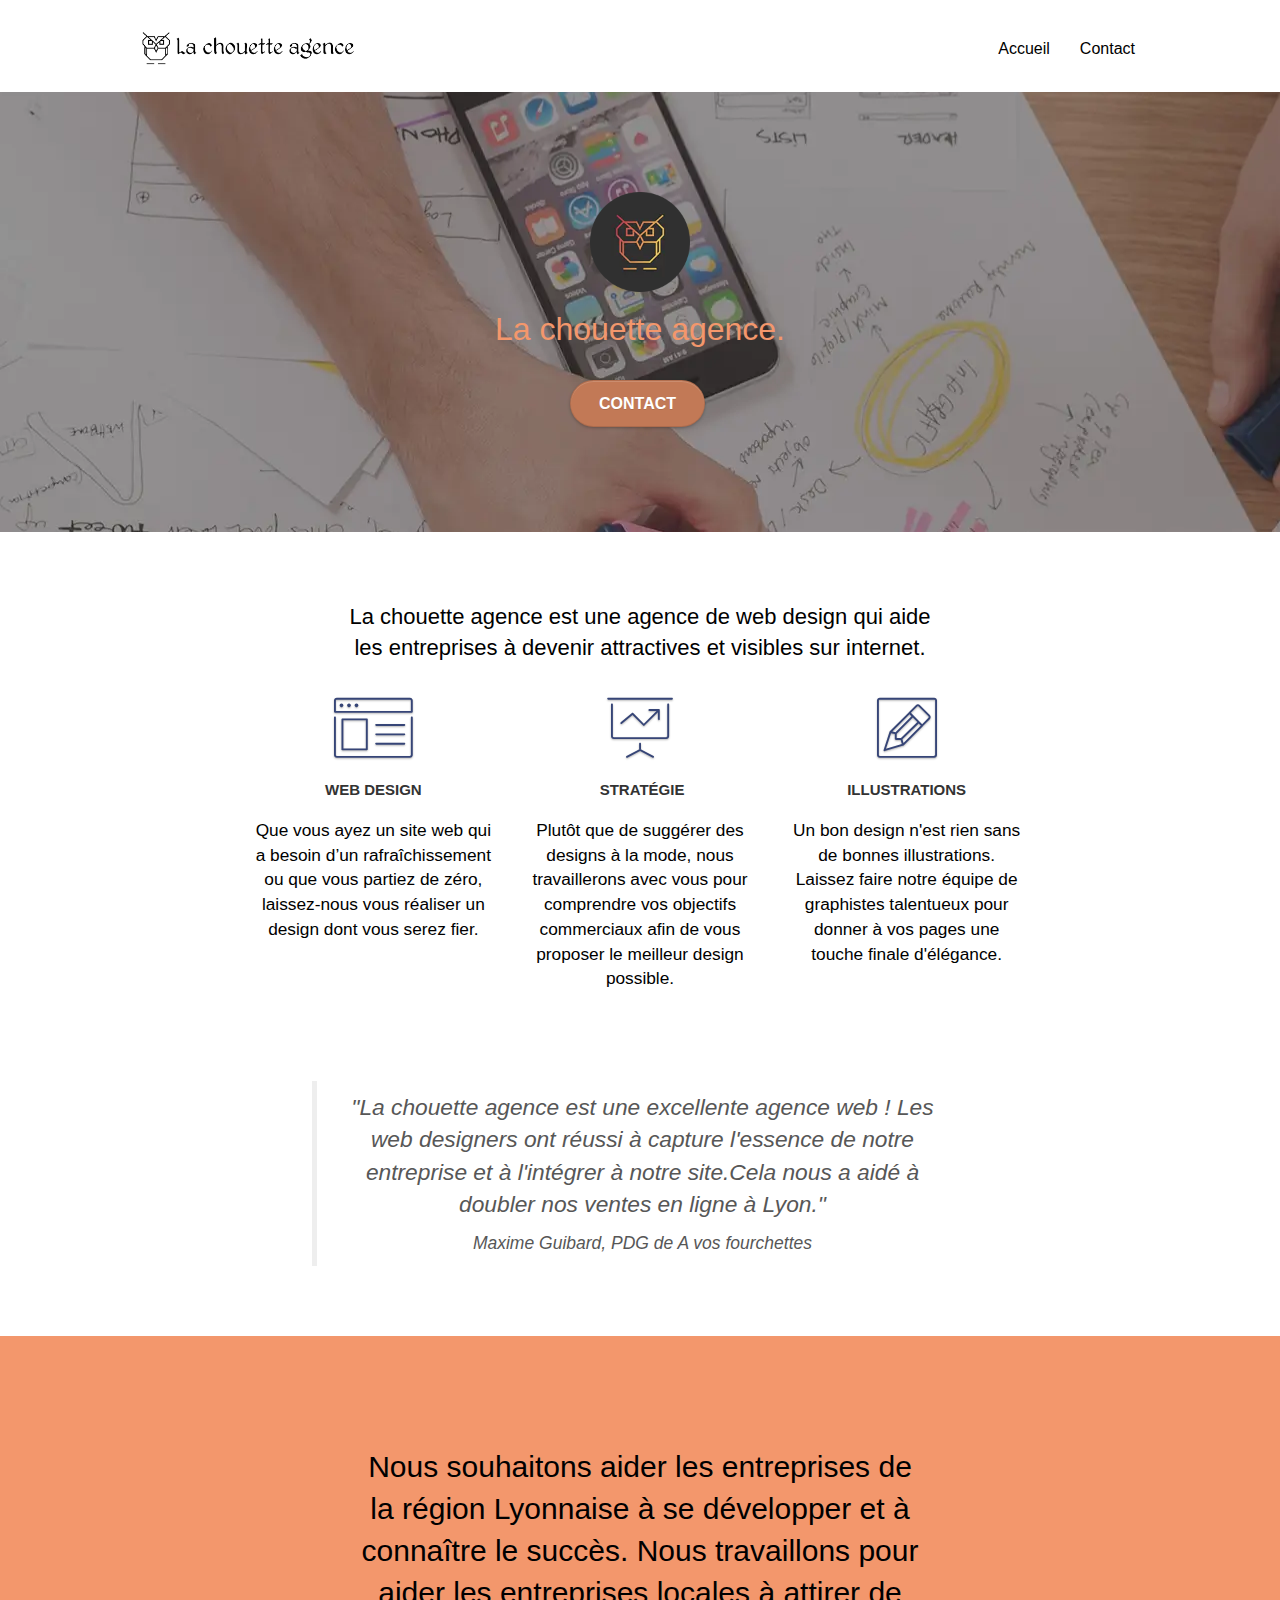
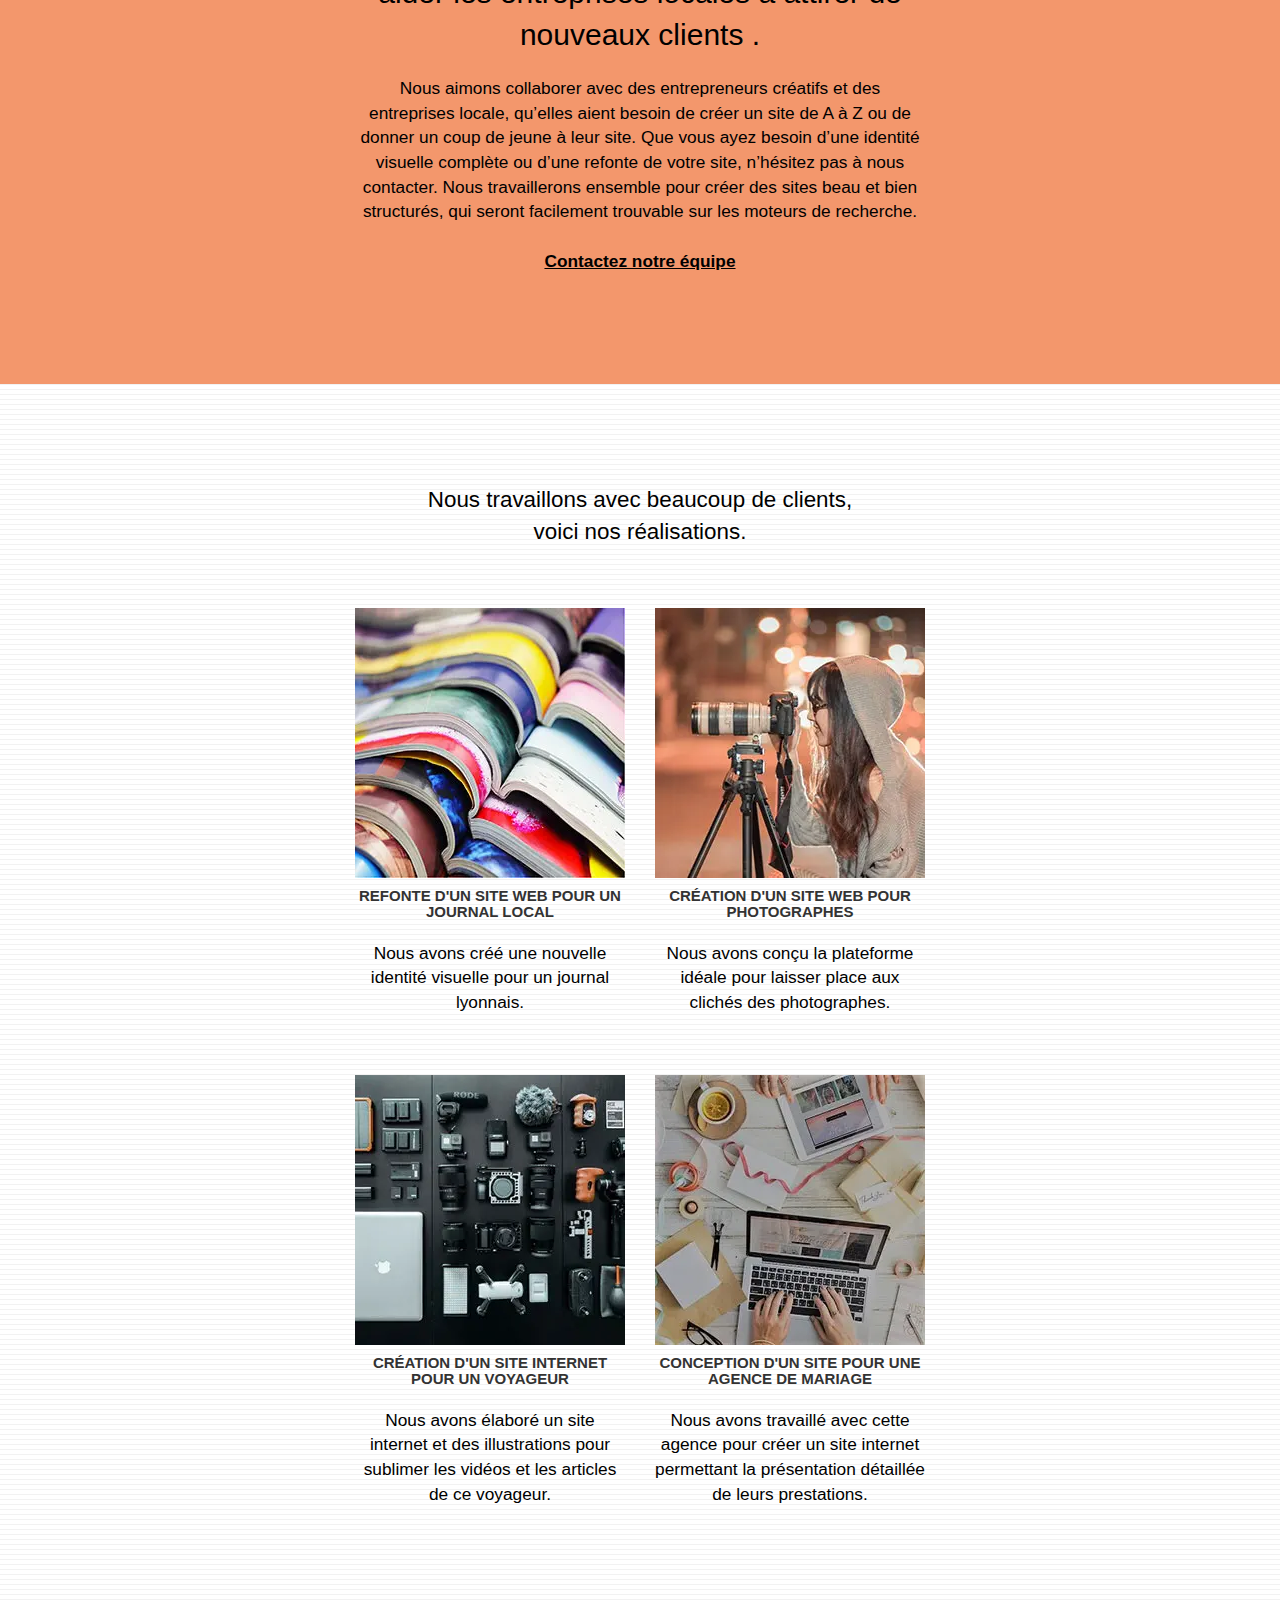
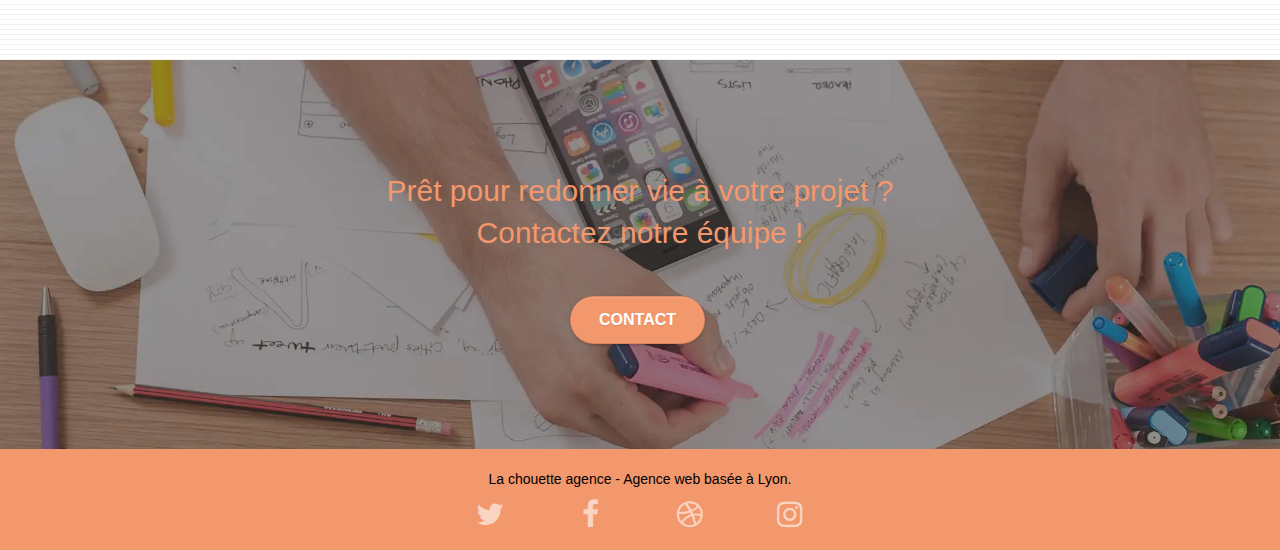
==== optimize/index.html @ 53a5d678 "PERFORM: contrast" ====
<!doctype html>
<html lang="fr-FR">
<head>
    <meta charset="utf-8">
	<meta name="viewport" content="width=device-width, initial-scale=1.0">
	<meta name="robots" content="index, follow">
    <meta name="keywords" content="site web, site internet, agence design  Lyon, France, Entreprise webdesign Lyon, design de site web, site web, web, internet, site internet">
    <meta name="description" content="La chouette agence est une agence design basée à Lyon.">
    <link rel="shortcut icon" type="image/png" href="favicon.jpg">
	<link rel="stylesheet" type="text/css" href="./css/bootstrap.css">
	<link rel="stylesheet" type="text/css" href="style.css">
	<link rel="stylesheet" type="text/css" href="./css/font-awesome.css">
	<link rel="stylesheet" type="text/css" href="./css/et-line.css">
	<meta property="og:title" content="La Chouette Agence">
	<meta property="og:description" content="La chouette agence est une agence de Web Design basée sur Lyon enthousiaste d'aider les entreprises à devenir plus visibles.">
	<meta property="og:image" content="img/image-de-presentation.bpm">
	<meta property="og:url" content="https://johnatantoulouse.github.io/OCP4/optimize/index.html">
	<meta name="twitter:title" content="La Chouette Agence">
	<meta name="twitter:description" content="La chouette agence est une agence de Web Design basée sur Lyon enthousiaste d'aider les entreprises à devenir plus visibles.">
	<meta name="twitter:image" content="img/image-de-presentation.webp">
	<meta name="twitter:card" content="La_Chouette_Agence">
	<meta name="theme-color" content="#f3976c">
	<script src="./js/min/jquery-2.1.0.min.js" defer></script>
	<script src="./js/min/bootstrap.min.js" defer></script>
	<script src="./js/min/blocs.min.js" defer></script>
	<script src="./js/formHandler.js" defer></script>
	<script src="./js/jqBootstrapValidation.js" defer></script>
    <title>La Chouette agence</title>
<!-- Analytics -->
 
<!-- Analytics END -->
    
</head>
<body>
<!-- Principal conteneur -->
<div class="page-container">
    
<!-- bloc-0 -->
<header class="bloc bgc-white l-bloc " id="bloc-0" role="banner"> 
	<div class="container bloc-sm">

		<nav class="navbar row" role="navigation">
			<div class="navbar-header">
				<a class="navbar-brand" href="#" title="accueil la chouette agence"><img src="img/la-chouette-agence.webp" title="La Chouette Agence - Entreprise de Webdesign à Lyon" height="40" alt="logo la Chouette agence" /></a>
				<button id="nav-toggle" type="button" class="ui-navbar-toggle navbar-toggle" data-toggle="collapse" data-target=".navbar-1">
					<span class="sr-only">Toggle navigation</span><span class="icon-bar"></span><span class="icon-bar"></span><span class="icon-bar"></span>
				</button>
			</div>
			<div class="collapse navbar-collapse navbar-1 special-dropdown-nav">
				<ul class="site-navigation nav navbar-nav">
					<li>
						<a href="index.html" title="Accueil - La chouette agence">Accueil</a>
					</li>
					<li>
						<a href="contact.html" title="Formulaire de contact">Contact</a>
					</li>
				</ul>
			</div>
		</nav>
	</div>
</header>
<!-- bloc-0 END -->

<!-- bloc-1-presentation -->
<div class="bloc bgc-dark-slate-blue bg-banniere d-bloc bg-t-edge bloc-bg-texture texture-paper b-parallax" id="bloc-1-hero">
	<div class="container bloc-lg">
		<div class="row tight-width-whitespace">
			<div class="col-sm-12">
				<div class="visibility--more">
					<img src="img/logo.webp" class="center-block image-resize-mode" width="100"  alt="La chouette agence, agence web Lyon, création logo Lyon" title="La chouette agence, entreprise de webdesing à Lyon"/>
					<h1 class="text-center hero-bloc-text tc-white">
						La chouette agence.
					</h1>
					<div class="text-center">
						<a href="contact.html#"  title="contact" class="btn btn-lg btn-clean btn-rd cta-hero" id="cta-hero">Contact</a>
					</div>
				</div>
			</div>
		</div>
	</div>
</div>
<!-- bloc-1-presentation END -->

<!-- bloc-2-services -->
<div class="bloc bgc-white l-bloc" id="bloc-2-services">
	<div class="container bloc-md">
		<div class="row">
			<div class="col-sm-12 text-center">
				<h2>La chouette agence est une agence de web design qui aide<br/> les entreprises à devenir attractives et visibles sur internet.</h2>
			</div>
		</div>
		<div class="row voffset-lg med-width-whitespace">
			<div class="col-sm-4">
				<div class="text-center">
					<span class="et-icon-browser sm-shadow icon-dark-slate-blue icons icon-lg"></span>
				</div>
				<h3 class="mg-md text-center">
					Web design
				</h3>
				<p class="text-center p--normal">
					Que vous ayez un site web qui a besoin d&rsquo;un rafraîchissement ou que vous partiez de zéro, laissez-nous vous réaliser un design dont vous serez fier.
				</p>
			</div>
			<div class="col-sm-4">
				<div class="text-center">
					<span class="et-icon-presentation sm-shadow icon-dark-slate-blue icons icon-lg"></span>
				</div>
				<h3 class="mg-md text-center">
					&nbsp;Stratégie
				</h3>
				<p class="text-center p--normal">
					Plutôt que de suggérer des designs à la mode, nous travaillerons avec vous pour comprendre vos objectifs commerciaux afin de vous proposer le meilleur design possible.<br>
				</p>
			</div>
			<div class="col-sm-4">
				<div class="text-center">
					<span class="et-icon-edit sm-shadow icon-dark-slate-blue icons icon-lg"></span>
				</div>
				<h3 class="mg-md text-center">
					Illustrations
				</h3>
				<p class="text-center p--normal">
					Un bon design n'est rien sans de bonnes illustrations. Laissez faire notre équipe de graphistes talentueux pour donner à vos pages une touche finale d'élégance.
				</p>
			</div>
		</div>
		<div class="row voffset-lg voffset">
			<div class="col-xs-12 col-md-8 col-md-offset-2 text-center">
				<blockquote>
					<p id="text--temoignagne">"La chouette agence est une excellente agence web ! Les web designers ont réussi à capture l'essence de notre entreprise et à l'intégrer à notre site.Cela nous a aidé à doubler nos ventes en ligne à Lyon."</p>
					<cite id="owner--temoignagne">Maxime Guibard, PDG de A vos fourchettes</cite>
				</blockquote>
			</div>
		</div>
	</div>
</div>
<!-- bloc-2-services END -->
<!-- bloc-3-what-i-do -->
<div class="bloc tc-white bgc-atomic-tangerine bg-presentation d-bloc bloc-bg-texture texture-paper b-parallax" id="bloc-3-what-i-do">
	<div class="container bloc-lg">
		<div class="row tight-width-whitespace visibility--more ">
			<div class="col-sm-12">
				<h2 class="mg-md text-center text-contrast-color-lt">
					Nous souhaitons aider les entreprises de la région Lyonnaise à se développer et à connaître le succès. Nous travaillons pour aider les entreprises locales à attirer de nouveaux clients .<br>
				</h2>
				<p class="text-center text-contrast-color-lt p--normal">
					Nous aimons collaborer avec des entrepreneurs créatifs et des entreprises locale, qu’elles aient besoin de créer un site de A à Z ou de donner un coup de jeune à leur site. Que vous ayez besoin d’une identité visuelle complète ou d’une refonte de votre site, n’hésitez pas à nous contacter. Nous travaillerons ensemble pour créer des sites beau et bien structurés, qui seront facilement trouvable sur les moteurs de recherche. <br><br><a class=" bold-link" href="contact.html#form_1"  title="contact page">Contactez notre équipe</a><br>
				</p>
			</div>
		</div>
	</div>
</div>
<!-- bloc-3-what-i-do END -->
<!-- bloc-4-portfolio -->
<div class="bloc bgc-white bg-lines-h2-bg bg-repeat l-bloc" id="bloc-4-portfolio">
	<div class="container bloc-lg">
		<div class="row">
			<div class="col-sm-12 text-center">
				<p id="text--image--travaillons">Nous travaillons avec beaucoup de clients,<br/>
					voici nos réalisations.</p>
			</div>
		</div>
		<div class="row tight-width-whitespace portfolio-row">
			<div class="col-sm-6">
				<a href="#" data-lightbox="img/1.webp" data-gallery-id="gallery-1" data-caption="Refonte d'un site web pour un journal local" data-frame="snapshot-lb">
					<img src="img/1.webp" alt="Lyon web design logo agence web meilleure agence et refonte site web journal"  class="img-responsive portfolio-thumb" title="Refonte du site web d'un journal" />
				</a>
				<h3 class="mg-md text-center">
					Refonte d'un site web pour un journal local
				</h3>
				<p class="text-center p--normal">
					Nous avons créé une nouvelle identité visuelle pour un journal lyonnais.
				</p>
			</div>
			<div class="col-sm-6">
				<a href="#" data-lightbox="img/2.webp" data-gallery-id="gallery-1" data-caption="Création d'un site web pour photographes" data-frame="snapshot-lb">
					<img src="img/2.webp" class="img-responsive portfolio-thumb" alt="Lyon web design logo agence web meilleure agence, Création d'un site web pour photographes" title="Création d'un site web pour photographes"/>
				</a>
				<h3 class="mg-md text-center">
					Création d'un site web pour photographes
				</h3>
				<p class="text-center p--normal">
					Nous avons conçu la plateforme idéale pour laisser place aux clichés des photographes.
				</p>
			</div>
		</div>
		<div class="row tight-width-whitespace portfolio-row">
			<div class="col-sm-6">
				<a href="#" data-lightbox="img/3.webp" data-gallery-id="gallery-1" data-caption="Création d'un site internet pour un voyageur" data-frame="snapshot-lb">
					<img src="img/3.webp" class="img-responsive portfolio-thumb"  alt="Lyon web design logo agence web meilleure agence, Création d'un site web pour voyageur"  title="Création et illustrations d'un site web pour voyageurs"/>
				</a>
				<h3 class="mg-md text-center">
					Création d'un site internet pour un voyageur
				</h3>
				<p class="text-center p--normal">
					Nous avons élaboré un site internet et des illustrations pour sublimer les vidéos et les articles de ce voyageur.
				</p>
			</div>
			<div class="col-sm-6">
				<a href="#" data-lightbox="img/4.webp" data-gallery-id="gallery-1" data-caption="Conception d'un site pour une agence de mariage" data-frame="snapshot-lb">
					<img src="img/4.webp" class="img-responsive portfolio-thumb"  alt="Lyon web design logo agence web meilleure agence, Création d'un site web pour agence de mariage" title="Conception d'un site web pour une agence de mariage" />
				</a>
				<h3 class="mg-md text-center">
					Conception d'un site pour une agence de mariage
				</h3>
				<p class="text-center p--normal">
					Nous avons travaillé avec cette agence pour créer un site internet permettant la présentation détaillée de leurs prestations.
				</p>
			</div>
		</div>
	</div>
</div>
<!-- bloc-4-portfolio END -->
<!-- bloc-5-cta -->
<div class="bloc bgc-dark-slate-blue bg-banniere d-bloc bloc-bg-texture texture-paper" id="bloc-5-cta">
	<div class="container bloc-lg">
		<div class="row">
			<div class="visibility--more">
				<h2 class="mg-md text-center tc-white">
					Prêt pour redonner vie à votre projet ?<br>Contactez notre équipe !
				</h2>
				<div class="text-center">
					<a href="contact.html" title="lien page contact" class="btn bgc-atomic-tangerine btn-clean btn-rd btn-lg cta-hero text-contrast-color">Contact</a>
				</div>
			</div>
		</div>
	</div>
</div>
<!-- bloc-5-cta END -->
<!-- Footer - bloc-8 -->
<footer class="bloc bgc-atomic-tangerine d-bloc" id="bloc-8">
	<div class="container bloc-sm">
		<div class="row">
			<div class="col-sm-12">
				<p class="text-center text-contrast-color text-contrast-size">
					La chouette agence - Agence web basée à Lyon.<br>
				</p>
				<div class="row row-no-gutters social">
					<div class="col-sm-3">
						<div class="text-center">
							<a class="social text-contrast-color-dk" href="#" title="Twitter"><span class="fa fa-twitter icon-md text-contrast-color"></span></a>
						</div>
					</div>
					<div class="col-sm-3 ">
						<div class="text-center">
							<a class="social" href="#" title="Facebook"><span class="fa fa-facebook icon-md text-contrast-color"></span></a>
						</div>
					</div>
					<div class="col-sm-3">
						<div class="text-center">
							<a class="social" href="#" title="Dribble"><span class="fa fa-dribbble icon-md "></span></a>
						</div>
					</div>
					<div class="col-sm-3">
						<div class="text-center">
							<a class="social" href="#" title="Instagram"><span class="fa fa-instagram icon-md text-contrast-color"></span></a>
						</div>
					</div>
				</div>
			</div>
		</div>
	</div>
</div>
<!-- Footer - bloc-8 END -->
</div>
<!-- Principal conteneur END -->
</body>
</html>
---- optimize/style.css ----
body {
    margin: 0;
    padding: 0;
    background: #FFF;
    overflow-x: hidden;
    -webkit-font-smoothing: antialiased;
    -moz-osx-font-smoothing: grayscale;
}

a,
button {
    transition: all .3s ease-in-out;
    outline: none!important;
}

a:hover {
    text-decoration: none;
    cursor: pointer;
}

#page-loading-blocs-notifaction {
    position: fixed;
    top: 0;
    bottom: 0;
    width: 100%;
    z-index: 100000;
    background: #FFFFFF url("img/texture-paper.webp") no-repeat center center;
}

.bloc {
    width: 100%;
    clear: both;
    background: 50% 50% no-repeat;
    padding: 0 50px;
    -webkit-background-size: cover;
    -moz-background-size: cover;
    -o-background-size: cover;
    background-size: cover;
    position: relative;
}

.bloc .container {
    padding-left: 0;
    padding-right: 0;
}

.bloc-lg {
    padding: 100px 50px;
}

.bloc-md {
    padding: 50px;
}

.bloc-sm {
    padding: 20px 50px;
}

.bg-center,
.bg-l-edge,
.bg-r-edge,
.bg-t-edge,
.bg-b-edge,
.bg-tl-edge,
.bg-bl-edge,
.bg-tr-edge,
.bg-br-edge,
.bg-repeat {
    -webkit-background-size: auto!important;
    -moz-background-size: auto!important;
    -o-background-size: auto!important;
    background-size: auto!important;
}

.bg-repeat {
    background: repeat;
}

.bg-t-edge {
    background: top no-repeat;
}

.bloc-bg-texture::before {
    content: "";
    background-size: 2px 2px;
    position: absolute;
    top: 0;
    bottom: 0;
    left: 0;
    right: 0;
}

.texture-paper::before {
    background: url("img/texture-paper.webp");
    background-size: 280px 280px;
    position: relative;
}
.b-parallax {
    background-attachment: fixed;
}

.d-bloc {
    color: rgba(255, 255, 255, .7);
}

.d-bloc button:hover {
    color: rgba(255, 255, 255, .9);
}

.d-bloc .icon-round,
.d-bloc .icon-square,
.d-bloc .icon-rounded,
.d-bloc .icon-semi-rounded-a,
.d-bloc .icon-semi-rounded-b {
    border-color: rgba(255, 255, 255, .9);
}

.d-bloc .divider-h span {
    border-color: rgba(255, 255, 255, .2);
}

.d-bloc .a-btn,
.d-bloc .navbar a,
.d-bloc .navbar-brand,
.d-bloc a .icon-sm,
.d-bloc a .icon-md,
.d-bloc a .icon-lg,
.d-bloc a .icon-xl,
.d-bloc h1 a,
.d-bloc h2 a,
.d-bloc h3 a,
.d-bloc h4 a,
.d-bloc h5 a,
.d-bloc h6 a,
.d-bloc p a {
    color: rgba(255, 255, 255, .6);
}

.d-bloc .a-btn:hover,
.d-bloc .navbar a:hover,
.d-bloc .navbar-brand:hover,
.d-bloc a:hover .icon-sm,
.d-bloc a:hover .icon-md,
.d-bloc a:hover .icon-lg,
.d-bloc a:hover .icon-xl,
.d-bloc h1 a:hover,
.d-bloc h2 a:hover,
.d-bloc h3 a:hover,
.d-bloc h4 a:hover,
.d-bloc h5 a:hover,
.d-bloc h6 a:hover,
.d-bloc p a:hover {
    color: rgba(255, 255, 255, 1);
}

.d-bloc .navbar-toggle .icon-bar {
    background: rgba(255, 255, 255, 1);
}

.d-bloc .btn-wire,
.d-bloc .btn-wire:hover {
    color: rgba(255, 255, 255, 1);
    border-color: rgba(255, 255, 255, 1);
}

.d-bloc .panel {
    color: rgba(0, 0, 0, .5);
}

.d-bloc .panel button:hover {
    color: rgba(0, 0, 0, .7);
}

.d-bloc .panel .icon {
    border-color: rgba(0, 0, 0, .7);
}

.d-bloc .panel .divider-h span {
    border-color: rgba(0, 0, 0, .1);
}

.d-bloc .panel .a-btn {
    color: rgba(0, 0, 0, .6);
}

.d-bloc .panel .a-btn:hover {
    color: rgba(0, 0, 0, 1);
}

.d-bloc .panel .btn-wire,
.d-bloc .panel .btn-wire:hover {
    color: rgba(0, 0, 0, .7);
    border-color: rgba(0, 0, 0, .3);
}

.d-bloc .panel,
.l-bloc {
    color: rgba(0, 0, 0, .5);
}

.d-bloc .panel button:hover,
.l-bloc button:hover {
    color: rgba(0, 0, 0, .7);
}

.l-bloc .icon-round,
.l-bloc .icon-square,
.l-bloc .icon-rounded,
.l-bloc .icon-semi-rounded-a,
.l-bloc .icon-semi-rounded-b {
    border-color: rgba(0, 0, 0, .7);
}

.d-bloc .panel .divider-h span,
.l-bloc .divider-h span {
    border-color: rgba(0, 0, 0, .1);
}

.d-bloc .panel .a-btn,
.l-bloc .a-btn,
.l-bloc .navbar a,
.l-bloc .navbar-brand,
.l-bloc a .icon-sm,
.l-bloc a .icon-md,
.l-bloc a .icon-lg,
.l-bloc a .icon-xl,
.l-bloc h1 a,
.l-bloc h2 a,
.l-bloc h3 a,
.l-bloc h4 a,
.l-bloc h5 a,
.l-bloc h6 a,
.l-bloc p a {
    color: rgba(0, 0, 0, .6);
}

.d-bloc .panel .a-btn:hover,
.l-bloc .a-btn:hover,
.l-bloc .navbar a:hover,
.l-bloc .navbar-brand:hover,
.l-bloc a:hover .icon-sm,
.l-bloc a:hover .icon-md,
.l-bloc a:hover .icon-lg,
.l-bloc a:hover .icon-xl,
.l-bloc h1 a:hover,
.l-bloc h2 a:hover,
.l-bloc h3 a:hover,
.l-bloc h4 a:hover,
.l-bloc h5 a:hover,
.l-bloc h6 a:hover,
.l-bloc p a:hover {
    color: rgba(0, 0, 0, 1);
}

.l-bloc .navbar-toggle .icon-bar {
    color: rgba(0, 0, 0, .6);
}

.d-bloc .panel .btn-wire,
.d-bloc .panel .btn-wire:hover,
.l-bloc .btn-wire,
.l-bloc .btn-wire:hover {
    color: rgba(0, 0, 0, .7);
    border-color: rgba(0, 0, 0, .3);
}

.voffset {
    margin-top: 30px;
}

.voffset-lg {
    margin-top: 80px;
}

.row-no-gutters {
    margin-right: 0;
    margin-left: 0;
}

.row.row-no-gutters > [class^="col-"],
.row.row-no-gutters > [class*=" col-"] {
    padding-right: 0;
    padding-left: 0;
}

#bloc-1-hero h1 {
    font-size: 32px;
}

.navbar {
    margin-bottom: 0;
    z-index: 1;
}

.navbar-brand {
    height: auto;
    padding: 3px 15px;
    font-size: 25px;
    font-weight: normal;
    font-weight: 600;
    line-height: 44px;
}

.navbar-brand img {
    max-height: 200px;
    margin: 0 5px 0 0;
    display: inline;
}

.navbar-brand img[src$=svg] {
    min-width: 100px;
}

.nav-center .navbar-brand img {
    margin: 0;
}

.navbar .nav {
    padding-top: 2px;
    margin-right: -16px;
    float: right;
    z-index: 1;
}

.nav > li {
    float: left;
    margin-top: 4px;
    font-size: 16px;
}

.navbar-nav .open .dropdown-menu > li > a {
    text-align: inherit;
}

.nav > li a:hover,
.nav > li a:focus {
    background: transparent;
}

.navbar-toggle {
    margin: 10px 10px 0 0;
    border: 0px;
}

.navbar-toggle:hover {
    background: transparent!important;
}

.navbar-toggle .icon-bar {
    background-color: rgba(0, 0, 0, .5);
    width: 26px;
}

.nav-invert .navbar .nav {
    float: left;
}

.nav-invert .navbar-header,
.nav-invert .navbar-brand {
    float: right;
    position: relative;
    z-index: 2;
}

@media (min-width: 768px) {
    .site-navigation {
        position: absolute;
        top: 50%;
        right: 20px;
        transform: translate(0, -50%);
        -webkit-transform: translateY(-50%);
    }
    .nav > li .dropdown-menu a,
    .nav > li .dropdown-menu a:hover {
        color: #484848;
    }
    .nav-invert .site-navigation {
        left: 0;
        right: 0;
    }
    .nav-center {
        text-align: center;
    }
    .nav-center .navbar-header {
        width: 100%;
    }
    .nav-center .navbar-header,
    .nav-center .navbar-brand,
    .nav-center .nav > li {
        float: none;
        display: inline-block;
    }
    .nav-center .site-navigation {
        position: relative;
        width: 100%;
        right: 0;
        margin-right: 0px;
        margin-top: 20px;
    }
    .nav-center.mini-nav .navbar-toggle {
        float: none;
        margin: 10px auto 0;
    }
}

.nav > li > .dropdown a {
    background: none!important;
    display: block;
    padding: 14px 15px;
}

nav .caret {
    margin: 0 5px;
}

.dropdown-menu .dropdown-menu {
    top: -8px;
    left: 100%;
}

.dropdown-menu .dropmenu-flow-right {
    top: 100%;
    left: 0;
    margin-left: -1px;
    border-top-left-radius: 0;
    border-top-right-radius: 0;
}

.dropdown-menu .dropdown span {
    border: 4px solid black;
    border-top-color: transparent;
    border-right-color: transparent;
    border-bottom-color: transparent;
    margin: 6px -5px 0 0!important;
    float: right;
}

.mg-md {
    margin-top: 10px;
    margin-bottom: 20px;
}

.mg-lg {
    margin-top: 10px;
    margin-bottom: 40px;
}

.btn {
    margin: 0 5px 5px 0;
}

.btn.pull-right {
    margin: 0 0 5px 5px;
}

.btn-d,
.btn-d:hover,
.btn-d:focus {
    color: #FFF;
    background: rgba(0, 0, 0, .3);
}

button {
    outline: none!important;
}

.btn-rd {
    border-radius: 40px;
}

.btn-clean {
    border: 1px solid rgba(0, 0, 0, .08);
    border-bottom-color: rgba(0, 0, 0, .1);
    text-shadow: 0 1px 0 rgba(0, 0, 1, .1);
    box-shadow: 0 1px 3px rgba(0, 0, 1, .25), inset 0 1px 0 0 rgba(255, 255, 255, .15);
}

.icon-md {
    font-size: 30px!important;
}

.icon-lg {
    font-size: 60px!important;
}

.sm-shadow {
    text-shadow: 0 1px 2px rgba(0, 0, 0, .3);
}

.panel-sq,
.panel-sq .panel-heading,
.panel-sq .panel-footer {
    border-radius: 0;
}

.panel-rd {
    border-radius: 30px;
}

.panel-rd .panel-heading {
    border-radius: 29px 29px 0 0;
}

.panel-rd .panel-footer {
    border-radius: 0 0 29px 29px;
}

.form-control {
    border-color: rgba(0, 0, 0, .1);
    box-shadow: none;
}

.scrollToTop {
    width: 40px;
    height: 40px;
    position: fixed;
    bottom: 20px;
    right: 20px;
    opacity: 1;
    z-index: 500;
    transition: all .3s ease-in-out;
}

.scrollToTop span {
    margin-top: 6px;
}

.showScrollTop {
    font-size: 14px;
    opacity: 1;
}

a[data-lightbox] {
    position: relative;
    display: block;
    text-align: center;
}

a[data-lightbox]:hover::before {
    content: "+";
    font-family: "HelveticaNeue-Light", "Helvetica Neue Light", "Helvetica Neue", Helvetica, Arial, sans-serif;
    font-size: 32px;
    width: 50px;
    height: 50px;
    margin-left: -25px;
    border-radius: 50%;
    background: rgba(0, 0, 0, .6);
    color: #FFF;
    font-weight: 100;
    z-index: 1;
    position: absolute;
    top: 50%;
    transform: translateY(-50%);
    -webkit-transform: translateY(-50%);
}

a[data-lightbox]:hover img {
    opacity: 0.6;
    -webkit-animation-fill-mode: none;
    animation-fill-mode: none;
}

#lightbox-modal {
    display: flex;
    align-items: center;
}

#lightbox-modal .modal-dialog {
    width: 90%;
    max-width: 900px;
    margin: 0 auto 0;
}

#lightbox-modal .modal-dialog img {
    max-height: 90vh;
    margin: 0 auto;
}

.lightbox-caption {
    padding: 20px;
    color: #FFF;
    background: rgba(0, 0, 0, .5);
    position: absolute;
    left: 15px;
    right: 15px;
    bottom: 5px;
}

.close-lightbox {
    color: #FFF;
    font-size: 30px;
    position: absolute;
    top: 20px;
    right: 20px;
    z-index: 20;
    background: rgba(0, 0, 0, .5);
    border: none;
    line-height: 30px;
    padding: 0 9px 5px;
    opacity: 0.3;
}

.close-lightbox:hover,
.next-lightbox:hover,
.prev-lightbox:hover {
    opacity: 1.0;
    color: #FFF;
}

.next-lightbox,
.prev-lightbox {
    font-size: 20px;
    color: rgba(255, 255, 255, .9);
    background: rgba(0, 0, 0, .5);
    transition: all .2s ease-in-out;
    position: absolute;
    top: 45%;
    z-index: 1;
    opacity: 0.4;
}

.next-lightbox {
    padding: 6px 8px 1px 13px;
    right: 25px;
}

.prev-lightbox {
    padding: 6px 13px 1px 10px;
    left: 25px;
}

.snapshot-lb .modal-body {
    padding-bottom: 45px;
}

.snapshot-lb .lightbox-caption {
    padding: 0;
    color: rgba(0, 0, 0, .5);
    background: none;
}

h1,
h2,
h3,
h4,
h5,
h6,
p,
label,
.btn,
a {
    font-family: "Helvetica", sans-serif;
    font-weight: 400;
     color: #000000!important; 
}

.container {
    max-width: 1000px;
}

.hero-bloc-text {
    font-size: 38px;
}

.hero-bloc-text-sub {
    font-size: 36px;
}

.statement-bloc-text {
    line-height: 26px;
    font-style: italic;
    font-size: 20px;
    text-align: center;
    font-weight: lighter;
    max-width: 520px;
    margin: auto auto auto auto;
}

p {
    font-size: 11px;
}

.tight-width-whitespace {
    max-width: 600px;
    margin: auto auto auto auto;
}

.h1 {
    font-size: 20px;
    font-family: "Open Sans";
}

.cta-hero {
    margin-top: 22px;
    color: #FFFFFF!important;
    text-transform: uppercase;
    padding: 12px 28px 12px 28px;
    font-size: 16px;
    font-weight: 700;
    background-color: #c27956;
}

.social {
    max-width: 400px;
    margin: auto auto auto auto;
}

h2 {
    font-size: 22px;
    line-height: 1.4em;
}

h3 {
    font-size: 15px;
    text-transform: uppercase;
    font-weight: 700;
    color: #333333!important;
}

.med-width-whitespace {
    max-width: 800px;
    margin: auto auto auto auto;
    box-shadow: 0px 0px 0px #000000;
}

h1 {
    color: #333333!important;
}

h4 {
    color: #333333!important;
}

.icons {
    margin-bottom: 14px;
    margin-top: 24px;
}

.white {
    color: #FFFFFF!important;
}

.portfolio-thumb {
    margin: auto;
}

.portfolio-row {
    margin-bottom: 44px;
    margin-top: 50px;
}

.avatar {
    box-shadow: 0px 4px 9px rgba(0, 0, 0, 0.3);
}

.black-background {
    background-color: rgba(165, 147, 99, 0.7);
    padding: 40px 40px 40px 40px;
}

.bold-link {
    font-weight: 900;
    text-decoration: underline!important;
}

.bgc-white {
    background-color: #FFFFFF;
}

.bgc-dark-slate-blue {
    background-color: #364577;
}

.bgc-atomic-tangerine {
    background-color: #F3976C;
}

.tc-white {
    color: #F3976C!important;
}

.btn-atomic-tangerine {
    background: #F3976C;
    color: #FFFFFF!important;
}

.btn-atomic-tangerine:hover {
    background: #c27956!important;
    color: #FFFFFF!important;
}

.ltc-white {
    color: #FFFFFF!important;
}

.ltc-white:hover {
    color: #cccccc!important;
}

.ltc-atomic-tangerine {
    color: #F3976C!important;
}

.ltc-atomic-tangerine:hover {
    color: #c27956!important;
}

.icon-dark-slate-blue {
    color: #364577!important;
    border-color: #364577!important;
}

.bg-dots-bg {
    background-image: url("img/dots-bg.webp");
}

.bg-lines-h2-bg {
    background-image: url("img/lines-h2-bg.webp");
}

.bg-banniere {
    background-image: url("img/la-chouette-agence-banniere.webp");
    position: relative;
}

.bg-presentation {
    background-image: url("img/image-de-presentation.webp");
}

@media (max-width: 1024px) {
    .bloc {
        padding-left: 20px;
        padding-right: 20px;
    }
    .bloc.full-width-bloc,
    .bloc-tile-2.full-width-bloc .container,
    .bloc-tile-3.full-width-bloc .container,
    .bloc-tile-4.full-width-bloc .container {
        padding-left: 0;
        padding-right: 0;
    }
}

@media (max-width: 992px) and (min-width: 768px) {
    .navbar .nav {
        max-width: 80%
    }
    .nav-center.navbar .nav {
        max-width: 100%
    }
}

@media only screen and (min-device-width: 768px) and (max-device-width: 1024px) and (orientation: landscape) {
    .b-parallax {
        background-attachment: scroll;
    }
}

@media only screen and (min-device-width: 1024px) and (max-device-width: 1366px) and (-webkit-min-device-pixel-ratio: 1.5) {
    .b-parallax {
        background-attachment: scroll;
    }
}

@media (max-width: 991px) {
    .container {
        width: 100%;
    }
    .b-parallax {
        background-attachment: scroll;
    }
    .page-container,
    #hero-bloc {
        overflow-x: hidden;
        position: relative;
    }
    .bloc {
        padding-left: constant(safe-area-inset-left);
        padding-right: constant(safe-area-inset-right);
    }
    .bloc-group,
    .bloc-group .bloc {
        display: block;
        width: 100%;
    }
    .bloc-fill-screen .fill-bloc-top-edge,
    .bloc-fill-screen .fill-bloc-bottom-edge {
        padding: 0 20px;
        padding-left: constant(safe-area-inset-left);
        padding-right: constant(safe-area-inset-right);
    }
}

@media (max-width: 767px) {
    .page-container {
        overflow-x: hidden;
        position: relative;
    }
    h1,
    h2,
    h3,
    h4,
    h5,
    h6,
    p,
    #disqus_thread {
        padding-left: 10px!important;
        padding-right: 10px!important;
    }
    .b-parallax {
        background-attachment: scroll;
    }
    .navbar .nav {
        padding-top: 0;
        border-top: 1px solid rgba(0, 0, 0, .2);
        float: none!important;
    }
    .navbar.row {
        margin-left: 0;
        margin-right: 0;
    }
    .site-navigation {
        position: inherit;
        transform: none;
        -webkit-transform: none;
        -ms-transform: none;
    }
    .nav > li {
        margin-top: 0;
        border-bottom: 1px solid rgba(0, 0, 0, .1);
        background: rgba(0, 0, 0, .05);
        text-align: left;
        padding-left: 15px;
        width: 100%;
    }
    .nav > li:hover {
        background: rgba(0, 0, 0, .08);
    }
    .dropdown .dropdown a .caret {
        float: none;
        margin: 5px 0 0 10px!important;
        border: 4px solid black;
        border-bottom-color: transparent;
        border-right-color: transparent;
        border-left-color: transparent;
    }
    #hero-bloc .navbar .nav {
        background: rgba(0, 0, 0, .8);
    }
    #hero-bloc .navbar .nav a {
        color: rgba(255, 255, 255, .6);
    }
    .hero {
        padding: 50px 0;
    }
    .hero-nav {
        left: -1px;
        right: -1px;
    }
    .navbar-collapse {
        padding: 0;
        overflow-x: hidden;
        -webkit-box-shadow: none;
        box-shadow: none;
    }
    .navbar-brand img {
        max-height: 40px;
        width: auto;
    }
    .nav-invert .navbar-header {
        float: none;
        width: 100%;
    }
    .nav-invert .navbar-toggle {
        float: left;
        margin-left: 10px;
    }
    .bloc {
        padding-left: 0;
        padding-right: 0;
    }
    .bloc-xxl,
    .bloc-xl,
    .bloc-lg {
        padding: 40px 0;
    }
    .bloc-sm,
    .bloc-md {
        padding-left: 0;
        padding-right: 0;
    }
    .bloc-tile-2 .container,
    .bloc-tile-3 .container,
    .bloc-tile-4 .container,
    .bloc-fill-screen .fill-bloc-top-edge,
    .bloc-fill-screen .fill-bloc-bottom-edge {
        padding-left: 0;
        padding-right: 0;
    }
    .a-block {
        padding: 0 10px;
    }
    .btn-dwn {
        display: none;
    }
    .voffset {
        margin-top: 5px;
    }
    .voffset-md {
        margin-top: 20px;
    }
    .voffset-lg {
        margin-top: 30px;
    }
    form {
        padding: 5px;
    }
    .close-lightbox {
        display: inline-block;
    }
    .blocsapp-device-iphone5 {
        background-size: 216px 425px;
        padding-top: 60px;
        width: 216px;
        height: 425px;
    }
    .blocsapp-device-iphone5 img {
        width: 180px;
        height: 320px;
    }
}

@media (max-width: 400px) {
    .bloc {
        padding-left: 0;
        padding-right: 0;
    }
}

@media (max-width: 767px) {
    .bloc-mob-center-text {
        text-align: center;
    }
}


.text-contrast-color-lt{ 
    color:#000000 !important;
}


#text--image--travaillons{
    font-size: 1.6em;
}

/**

.visibility--more{
    padding: 12px;
    background-color: #364577;
    height: auto;
    width: 80%;
    margin: auto;
    color:#c27956;
}

**/



.visibility--more h2{
    font-size: 3rem;
}

 
.text-contrast-color{
    color: #000000;
}


.text-contrast-size{
    font-size: 1em;
}


#text--temoignagne{
    font-size: 1.3em;
    font-style: italic;
    color: #575757!important;
}

.contrast--theme---background {
    background-color: #F3976C;
    padding: 40px 40px 40px 40px;
}


.p--normal{
    font-size: 1.73rem;
}


#owner--temoignagne{
    color: #575757!important;
}

input:focus, a:focus {
    outline: 2px solid blue;
  }



  input:focus-visible, a:focus-visible {
    outline: 2px solid blue;
  }
---- optimize/css/et-line.css ----
@font-face {
    font-family: et-line;
    src: url(../fonts/et-line.eot);
    src: url(../fonts/et-line.eot?#iefix) format('embedded-opentype'), url(../fonts/et-line.woff) format('woff'), url(../fonts/et-line.ttf) format('truetype'), url(../fonts/et-line.svg#et-line) format('svg');
    font-weight: 400;
    font-style: normal
}

.et-icon-adjustments,
.et-icon-alarmclock,
.et-icon-anchor,
.et-icon-aperture,
.et-icon-attachment,
.et-icon-bargraph,
.et-icon-basket,
.et-icon-beaker,
.et-icon-bike,
.et-icon-book-open,
.et-icon-briefcase,
.et-icon-browser,
.et-icon-calendar,
.et-icon-camera,
.et-icon-caution,
.et-icon-chat,
.et-icon-circle-compass,
.et-icon-clipboard,
.et-icon-clock,
.et-icon-cloud,
.et-icon-compass,
.et-icon-desktop,
.et-icon-dial,
.et-icon-document,
.et-icon-documents,
.et-icon-download,
.et-icon-dribbble,
.et-icon-edit,
.et-icon-envelope,
.et-icon-expand,
.et-icon-facebook,
.et-icon-flag,
.et-icon-focus,
.et-icon-gears,
.et-icon-genius,
.et-icon-gift,
.et-icon-global,
.et-icon-globe,
.et-icon-googleplus,
.et-icon-grid,
.et-icon-happy,
.et-icon-hazardous,
.et-icon-heart,
.et-icon-hotairballoon,
.et-icon-hourglass,
.et-icon-key,
.et-icon-laptop,
.et-icon-layers,
.et-icon-lifesaver,
.et-icon-lightbulb,
.et-icon-linegraph,
.et-icon-linkedin,
.et-icon-lock,
.et-icon-magnifying-glass,
.et-icon-map,
.et-icon-map-pin,
.et-icon-megaphone,
.et-icon-mic,
.et-icon-mobile,
.et-icon-newspaper,
.et-icon-notebook,
.et-icon-paintbrush,
.et-icon-paperclip,
.et-icon-pencil,
.et-icon-phone,
.et-icon-picture,
.et-icon-pictures,
.et-icon-piechart,
.et-icon-presentation,
.et-icon-pricetags,
.et-icon-printer,
.et-icon-profile-female,
.et-icon-profile-male,
.et-icon-puzzle,
.et-icon-quote,
.et-icon-recycle,
.et-icon-refresh,
.et-icon-ribbon,
.et-icon-rss,
.et-icon-sad,
.et-icon-scissors,
.et-icon-scope,
.et-icon-search,
.et-icon-shield,
.et-icon-speedometer,
.et-icon-strategy,
.et-icon-streetsign,
.et-icon-tablet,
.et-icon-target,
.et-icon-telescope,
.et-icon-toolbox,
.et-icon-tools,
.et-icon-tools-2,
.et-icon-trophy,
.et-icon-tumblr,
.et-icon-twitter,
.et-icon-upload,
.et-icon-video,
.et-icon-wallet,
.et-icon-wine {
    font-family: et-line;
    speak: none;
    font-style: normal;
    font-weight: 400;
    font-variant: normal;
    text-transform: none;
    line-height: 1;
    -webkit-font-smoothing: antialiased;
    -moz-osx-font-smoothing: grayscale;
    display: inline-block
}

.et-icon-mobile:before {
    content: "\e000"
}

.et-icon-laptop:before {
    content: "\e001"
}

.et-icon-desktop:before {
    content: "\e002"
}

.et-icon-tablet:before {
    content: "\e003"
}

.et-icon-phone:before {
    content: "\e004"
}

.et-icon-document:before {
    content: "\e005"
}

.et-icon-documents:before {
    content: "\e006"
}

.et-icon-search:before {
    content: "\e007"
}

.et-icon-clipboard:before {
    content: "\e008"
}

.et-icon-newspaper:before {
    content: "\e009"
}

.et-icon-notebook:before {
    content: "\e00a"
}

.et-icon-book-open:before {
    content: "\e00b"
}

.et-icon-browser:before {
    content: "\e00c"
}

.et-icon-calendar:before {
    content: "\e00d"
}

.et-icon-presentation:before {
    content: "\e00e"
}

.et-icon-picture:before {
    content: "\e00f"
}

.et-icon-pictures:before {
    content: "\e010"
}

.et-icon-video:before {
    content: "\e011"
}

.et-icon-camera:before {
    content: "\e012"
}

.et-icon-printer:before {
    content: "\e013"
}

.et-icon-toolbox:before {
    content: "\e014"
}

.et-icon-briefcase:before {
    content: "\e015"
}

.et-icon-wallet:before {
    content: "\e016"
}

.et-icon-gift:before {
    content: "\e017"
}

.et-icon-bargraph:before {
    content: "\e018"
}

.et-icon-grid:before {
    content: "\e019"
}

.et-icon-expand:before {
    content: "\e01a"
}

.et-icon-focus:before {
    content: "\e01b"
}

.et-icon-edit:before {
    content: "\e01c"
}

.et-icon-adjustments:before {
    content: "\e01d"
}

.et-icon-ribbon:before {
    content: "\e01e"
}

.et-icon-hourglass:before {
    content: "\e01f"
}

.et-icon-lock:before {
    content: "\e020"
}

.et-icon-megaphone:before {
    content: "\e021"
}

.et-icon-shield:before {
    content: "\e022"
}

.et-icon-trophy:before {
    content: "\e023"
}

.et-icon-flag:before {
    content: "\e024"
}

.et-icon-map:before {
    content: "\e025"
}

.et-icon-puzzle:before {
    content: "\e026"
}

.et-icon-basket:before {
    content: "\e027"
}

.et-icon-envelope:before {
    content: "\e028"
}

.et-icon-streetsign:before {
    content: "\e029"
}

.et-icon-telescope:before {
    content: "\e02a"
}

.et-icon-gears:before {
    content: "\e02b"
}

.et-icon-key:before {
    content: "\e02c"
}

.et-icon-paperclip:before {
    content: "\e02d"
}

.et-icon-attachment:before {
    content: "\e02e"
}

.et-icon-pricetags:before {
    content: "\e02f"
}

.et-icon-lightbulb:before {
    content: "\e030"
}

.et-icon-layers:before {
    content: "\e031"
}

.et-icon-pencil:before {
    content: "\e032"
}

.et-icon-tools:before {
    content: "\e033"
}

.et-icon-tools-2:before {
    content: "\e034"
}

.et-icon-scissors:before {
    content: "\e035"
}

.et-icon-paintbrush:before {
    content: "\e036"
}

.et-icon-magnifying-glass:before {
    content: "\e037"
}

.et-icon-circle-compass:before {
    content: "\e038"
}

.et-icon-linegraph:before {
    content: "\e039"
}

.et-icon-mic:before {
    content: "\e03a"
}

.et-icon-strategy:before {
    content: "\e03b"
}

.et-icon-beaker:before {
    content: "\e03c"
}

.et-icon-caution:before {
    content: "\e03d"
}

.et-icon-recycle:before {
    content: "\e03e"
}

.et-icon-anchor:before {
    content: "\e03f"
}

.et-icon-profile-male:before {
    content: "\e040"
}

.et-icon-profile-female:before {
    content: "\e041"
}

.et-icon-bike:before {
    content: "\e042"
}

.et-icon-wine:before {
    content: "\e043"
}

.et-icon-hotairballoon:before {
    content: "\e044"
}

.et-icon-globe:before {
    content: "\e045"
}

.et-icon-genius:before {
    content: "\e046"
}

.et-icon-map-pin:before {
    content: "\e047"
}

.et-icon-dial:before {
    content: "\e048"
}

.et-icon-chat:before {
    content: "\e049"
}

.et-icon-heart:before {
    content: "\e04a"
}

.et-icon-cloud:before {
    content: "\e04b"
}

.et-icon-upload:before {
    content: "\e04c"
}

.et-icon-download:before {
    content: "\e04d"
}

.et-icon-target:before {
    content: "\e04e"
}

.et-icon-hazardous:before {
    content: "\e04f"
}

.et-icon-piechart:before {
    content: "\e050"
}

.et-icon-speedometer:before {
    content: "\e051"
}

.et-icon-global:before {
    content: "\e052"
}

.et-icon-compass:before {
    content: "\e053"
}

.et-icon-lifesaver:before {
    content: "\e054"
}

.et-icon-clock:before {
    content: "\e055"
}

.et-icon-aperture:before {
    content: "\e056"
}

.et-icon-quote:before {
    content: "\e057"
}

.et-icon-scope:before {
    content: "\e058"
}

.et-icon-alarmclock:before {
    content: "\e059"
}

.et-icon-refresh:before {
    content: "\e05a"
}

.et-icon-happy:before {
    content: "\e05b"
}

.et-icon-sad:before {
    content: "\e05c"
}

.et-icon-facebook:before {
    content: "\e05d"
}

.et-icon-twitter:before {
    content: "\e05e"
}

.et-icon-googleplus:before {
    content: "\e05f"
}

.et-icon-rss:before {
    content: "\e060"
}

.et-icon-tumblr:before {
    content: "\e061"
}

.et-icon-linkedin:before {
    content: "\e062"
}

.et-icon-dribbble:before {
    content: "\e063"
}
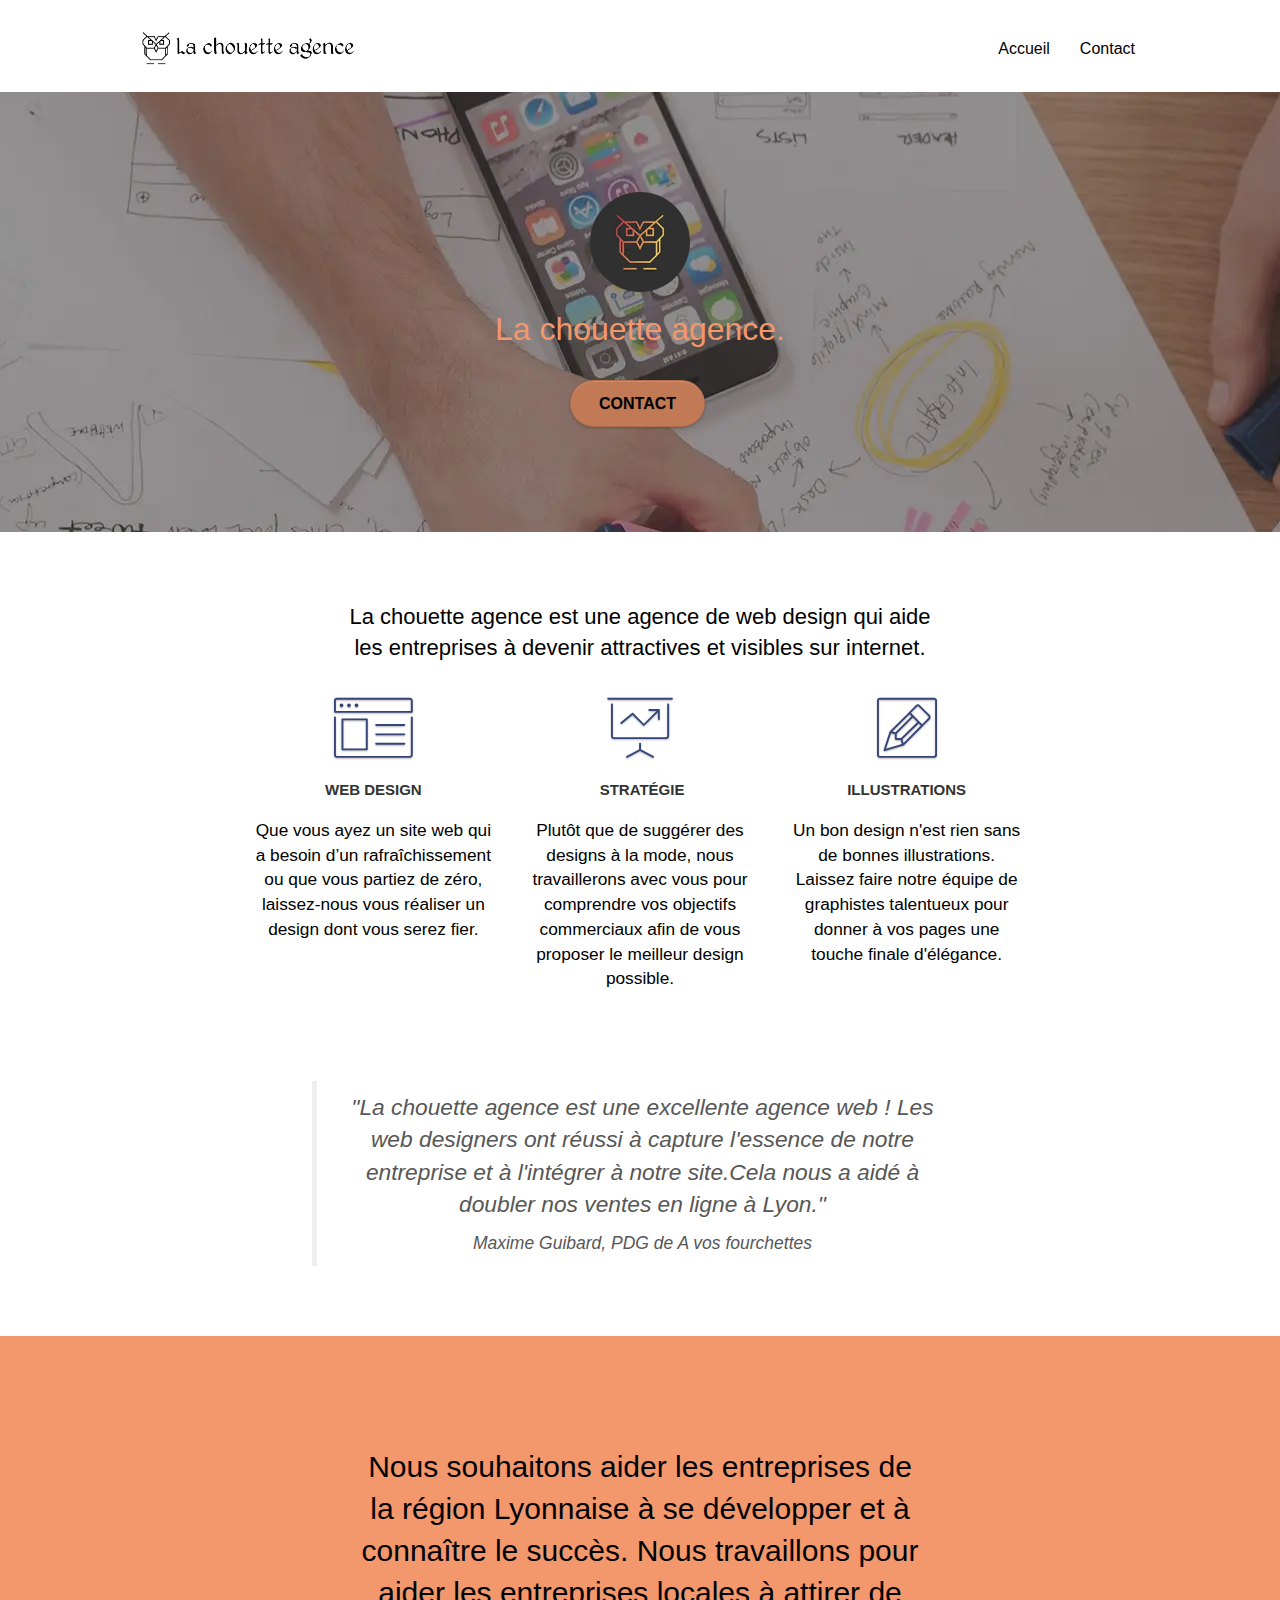
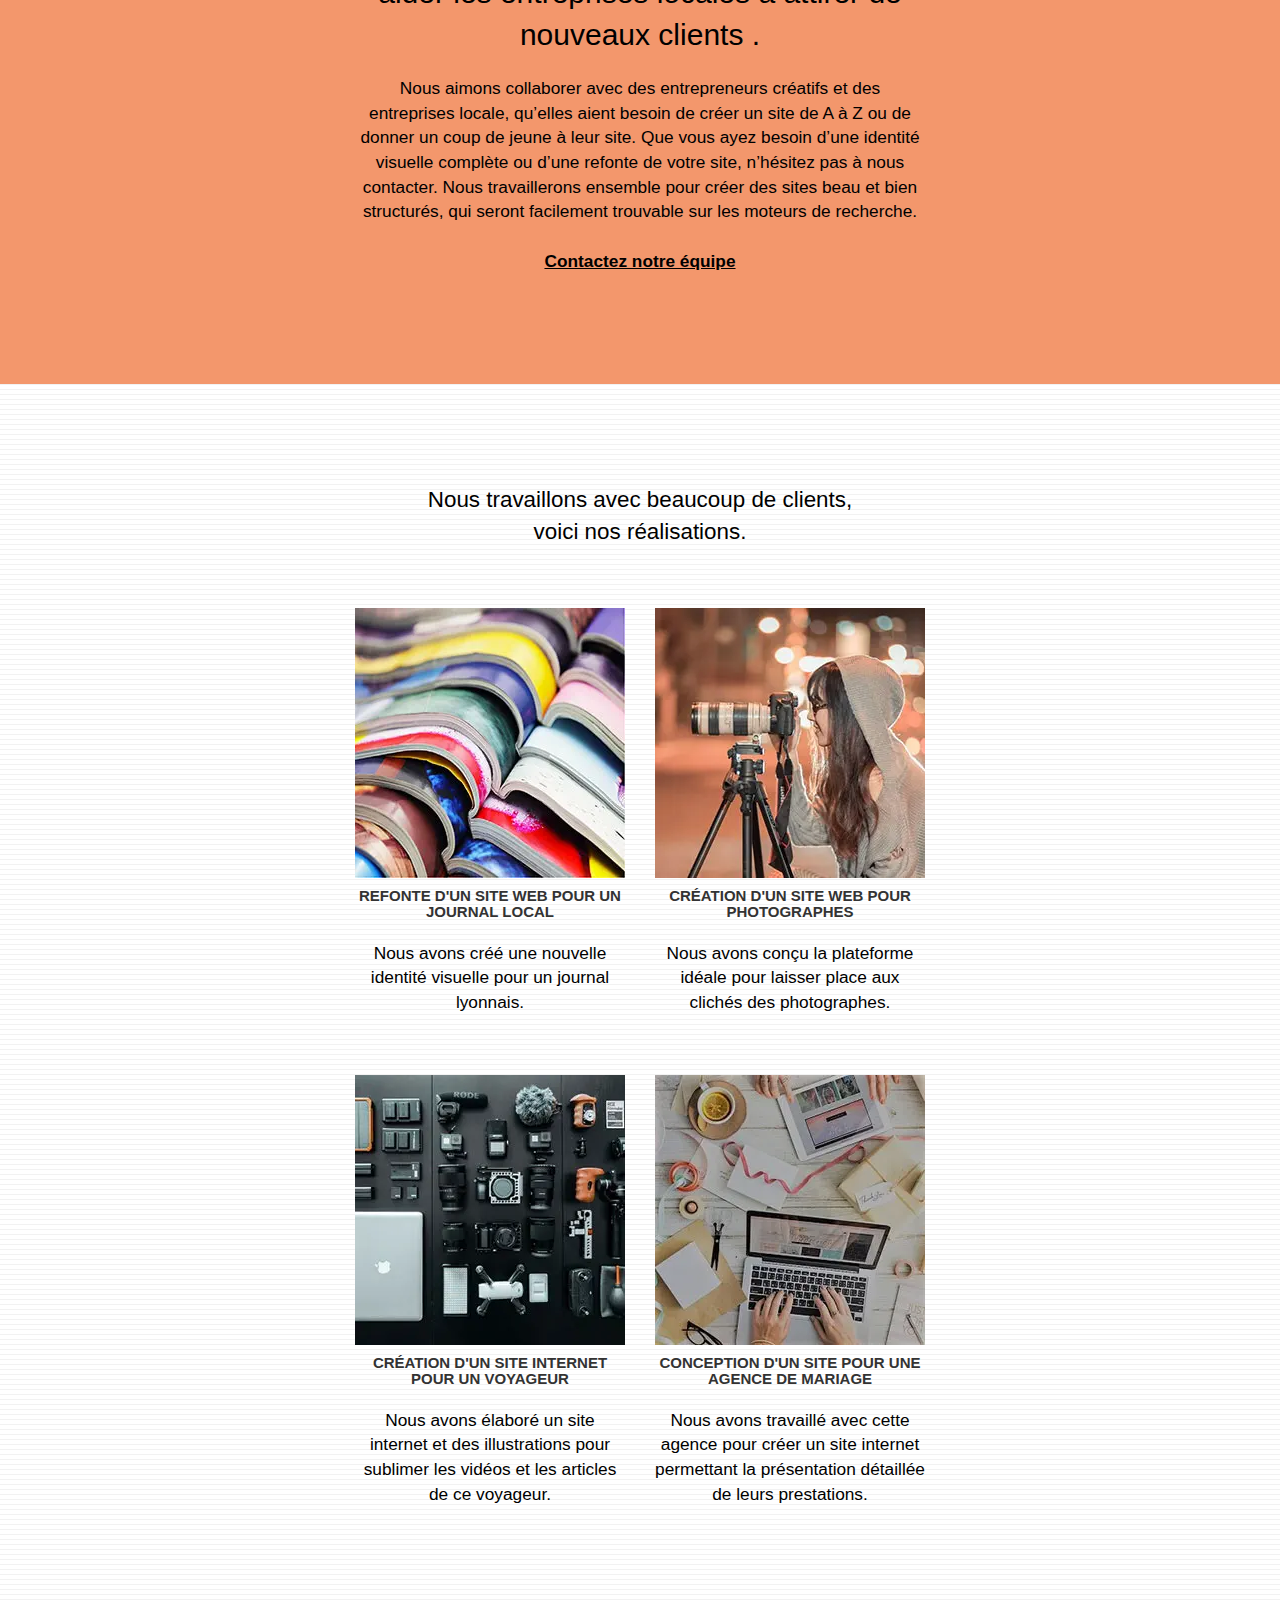
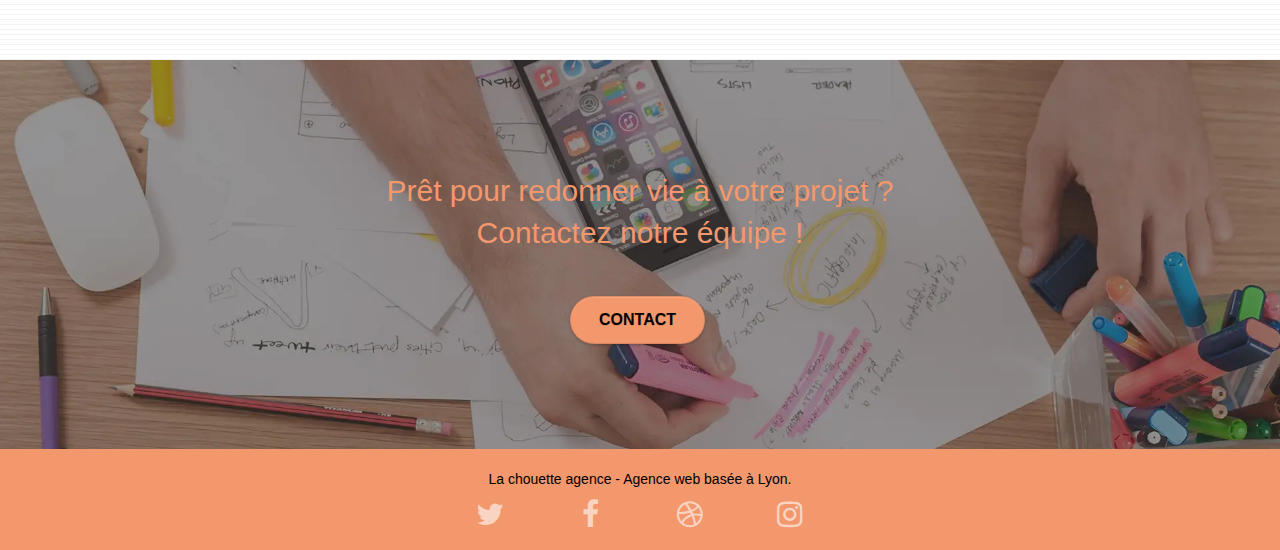
==== commit 40437b14: "PERFORM: index.html - Rebase clear and simple alt img" ====
--- a/optimize/index.html
+++ b/optimize/index.html
@@ -163,7 +163,7 @@
 		<div class="row tight-width-whitespace portfolio-row">
 			<div class="col-sm-6">
 				<a href="#" data-lightbox="img/1.webp" data-gallery-id="gallery-1" data-caption="Refonte d'un site web pour un journal local" data-frame="snapshot-lb">
-					<img src="img/1.webp" alt="Lyon web design logo agence web meilleure agence et refonte site web journal"  class="img-responsive portfolio-thumb" title="Refonte du site web d'un journal" />
+					<img src="img/1.webp" alt="Refonte du site web d'un journal"  class="img-responsive portfolio-thumb" title="Refonte du site web d'un journal" />
 				</a>
 				<h3 class="mg-md text-center">
 					Refonte d'un site web pour un journal local
@@ -174,7 +174,7 @@
 			</div>
 			<div class="col-sm-6">
 				<a href="#" data-lightbox="img/2.webp" data-gallery-id="gallery-1" data-caption="Création d'un site web pour photographes" data-frame="snapshot-lb">
-					<img src="img/2.webp" class="img-responsive portfolio-thumb" alt="Lyon web design logo agence web meilleure agence, Création d'un site web pour photographes" title="Création d'un site web pour photographes"/>
+					<img src="img/2.webp" class="img-responsive portfolio-thumb" alt="Création d'un site web pour photographes" title="Création d'un site web pour photographes"/>
 				</a>
 				<h3 class="mg-md text-center">
 					Création d'un site web pour photographes
@@ -187,7 +187,7 @@
 		<div class="row tight-width-whitespace portfolio-row">
 			<div class="col-sm-6">
 				<a href="#" data-lightbox="img/3.webp" data-gallery-id="gallery-1" data-caption="Création d'un site internet pour un voyageur" data-frame="snapshot-lb">
-					<img src="img/3.webp" class="img-responsive portfolio-thumb"  alt="Lyon web design logo agence web meilleure agence, Création d'un site web pour voyageur"  title="Création et illustrations d'un site web pour voyageurs"/>
+					<img src="img/3.webp" class="img-responsive portfolio-thumb"  alt="Création d'un site web pour voyageur"  title="Création et illustrations d'un site web pour voyageurs"/>
 				</a>
 				<h3 class="mg-md text-center">
 					Création d'un site internet pour un voyageur
@@ -198,7 +198,7 @@
 			</div>
 			<div class="col-sm-6">
 				<a href="#" data-lightbox="img/4.webp" data-gallery-id="gallery-1" data-caption="Conception d'un site pour une agence de mariage" data-frame="snapshot-lb">
-					<img src="img/4.webp" class="img-responsive portfolio-thumb"  alt="Lyon web design logo agence web meilleure agence, Création d'un site web pour agence de mariage" title="Conception d'un site web pour une agence de mariage" />
+					<img src="img/4.webp" class="img-responsive portfolio-thumb"  alt="Création d'un site web pour agence de mariage" title="Conception d'un site web pour une agence de mariage" />
 				</a>
 				<h3 class="mg-md text-center">
 					Conception d'un site pour une agence de mariage
--- a/optimize/style.css
+++ b/optimize/style.css
@@ -692,7 +692,7 @@
 
 .cta-hero {
     margin-top: 22px;
-    color: #FFFFFF!important;
+    /*color: #FFFFFF!important;*/
     text-transform: uppercase;
     padding: 12px 28px 12px 28px;
     font-size: 16px;
